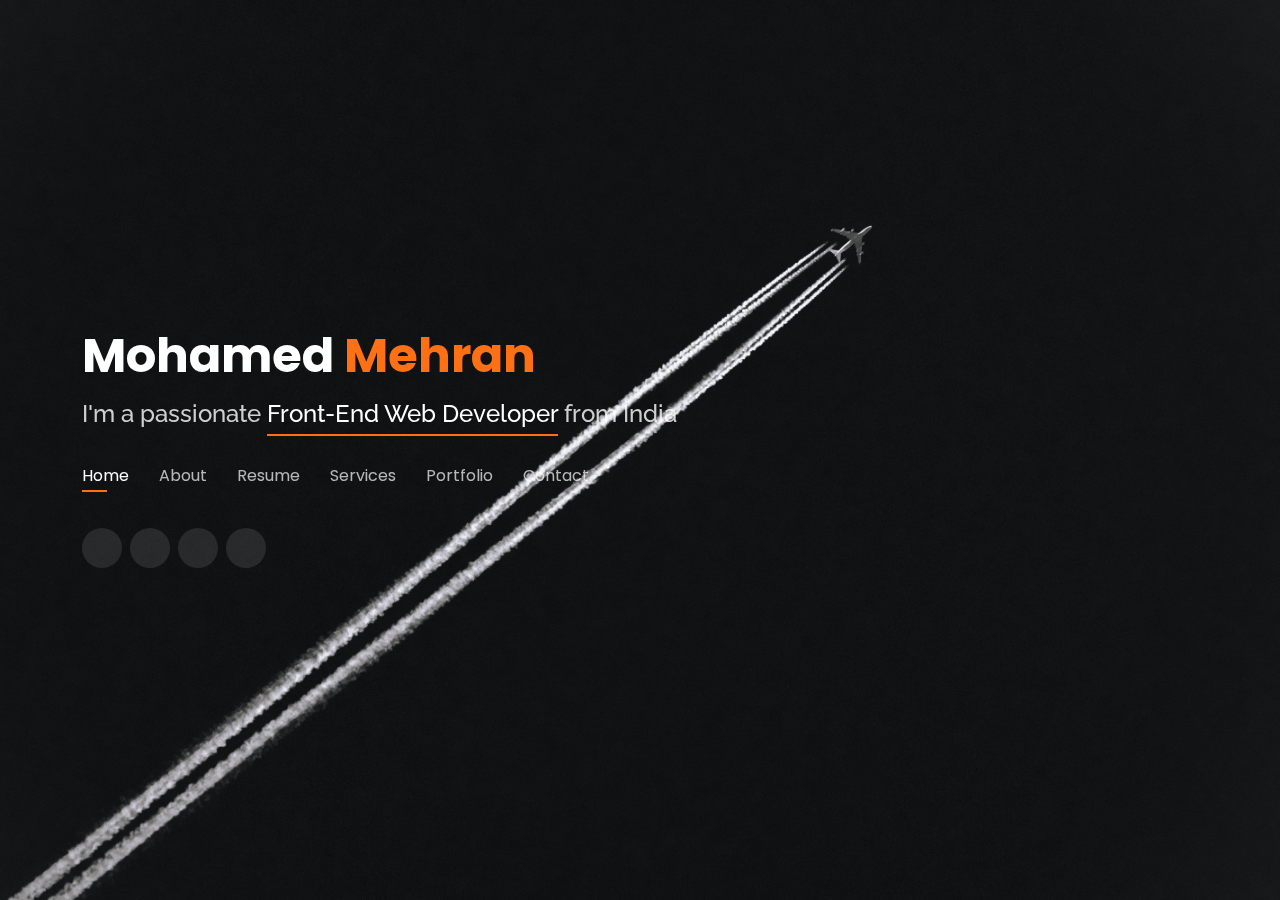
==== index.html @ 41e7545b "Add files via upload" ====
<!DOCTYPE html>
<html lang="en">

<head>
  <meta charset="utf-8">
  <meta content="width=device-width, initial-scale=1.0" name="viewport">

  <title>mehran's portfolio  </title>
  <meta content="" name="description">
  <meta content="" name="keywords">

  <!-- Favicons -->
  <link href="developer-39-774096.webp" rel="icon">
  <link href="apple-touch-icon.png" rel="apple-touch-icon">

  <!-- Google Fonts -->
  <link href="https://fonts.googleapis.com/css?family=Open+Sans:300,300i,400,400i,600,600i,700,700i|Raleway:300,300i,400,400i,500,500i,600,600i,700,700i|Poppins:300,300i,400,400i,500,500i,600,600i,700,700i" rel="stylesheet">

  <!-- Vendor CSS Files -->
  <link href="bootstrap.min.css" rel="stylesheet">
  <link href="bootstrap-icons.css" rel="stylesheet">
  <link href="boxicons.min.css" rel="stylesheet">
  <link href="glightbox.min.css" rel="stylesheet">
  <link href="remixicon.css" rel="stylesheet">
  <link href="swiper-bundle.min.css" rel="stylesheet">
  <link href='https://unpkg.com/boxicons@2.0.9/css/boxicons.min.css' rel='stylesheet'>

  <link rel="stylesheet" href="https://pro.fontawesome.com/releases/v5.10.0/css/all.css" integrity="sha384-AYmEC3Yw5cVb3ZcuHtOA93w35dYTsvhLPVnYs9eStHfGJvOvKxVfELGroGkvsg+p" crossorigin="anonymous"/>

  <!-- css animattion -->
  <link
  rel="stylesheet"
  href="https://cdnjs.cloudflare.com/ajax/libs/animate.css/4.1.1/animate.min.css"
/>


  <!-- Template Main CSS File -->
  <link href="style.css" rel="stylesheet">

  <!-- =======================================================
  * Template Name: Personal - v4.7.0
  * Template URL: https://bootstrapmade.com/personal-free-resume-bootstrap-template/
  * Author: BootstrapMade.com
  * License: https://bootstrapmade.com/license/
  ======================================================== -->
</head>

<body>

  <!-- ======= Header ======= -->
  <header id="header">
    <div class="container">

      <h1><a href="index.html">Mohamed<span style="color: #fd7014;"> Mehran</span></a></h1>
      <!-- Uncomment below if you prefer to use an image logo -->
      <!-- <a href="index.html" class="mr-auto"><img src="assets/img/logo.png" alt="" class="img-fluid"></a> -->
      <h2 class="animate__backInLeft">I'm a passionate <span>Front-End Web Developer</span> from India</h2>

      <nav id="navbar" class="navbar animate__backInRight">
        <ul>
          <li><a class="nav-link active" href="#header">Home</a></li>
          <li><a class="nav-link" href="#about">About</a></li>
          <li><a class="nav-link" href="#resume">Resume</a></li>
          <li><a class="nav-link" href="#services">Services</a></li>
          <li><a class="nav-link" href="#portfolio">Portfolio</a></li>
          <li><a class="nav-link" href="#contact">Contact</a></li>
        </ul>
        <i class="fas fa-bars mobile-nav-toggle"></i>  <i class=""></i>
      </nav><!-- .navbar -->

      <div class="social-links">
        <a href="#" class="twitter"><i class="fab fa-twitter"></i></a>
        <a href="https://www.facebook.com/md.m
        ehran.7311
        " class="facebook"><i class="fab fa-facebook"></i></a>
        <a href="https://instagram.com/md_mehr an_18?utm_medium=copy_link" class="instagram"><i class="fab fa-instagram"></i></i></a>
        <a href="https://www.linkedin.com/in/moha med-mehran-586612205" class="linkedin"><i class="fab fa-linkedin"></i>

         
      </div>

    </div>
  </header><!-- End Header -->

  <!-- ======= About Section ======= -->
  <section id="about" class="about">

    <!-- ======= About Me ======= -->
    <div class="about-me container">

      <div class="section-title">
        <h2>About</h2>
        <p>Learn more about me</p>
      </div>

      <div class="row">
        <div class="col-lg-4" data-aos="fade-right">
          <img src="its me.jpg" class="img-fluid" alt="">
        </div>
        <div class="col-lg-8 pt-4 pt-lg-0 content" data-aos="fade-left">
          <h3>Front-End &amp; WordPress Developer</h3>
          <p class="fst-italic" style="color: white;">
            
            Innovative Front End Developer with experience building and maintaining responsive
             websites in the recruiting industry.
              Proficient in HTML, CSS, jQuery, JavaScript and in wordpress;
               plus modern libraries and frameworks.
                Passionate about usability and possess working knowledge of Adobe Photoshop & Sketch
          </p>
          <div class="row">
            <div class="col-lg-6" style="color: white;">  
              <ul>
                <li><i class="fas fa-chevron-right"></i> <strong>Birthday:</strong> <span>8 sep 2000</span></li>
                <!-- <li><i class="fas fa-chevron-right"></i> <strong>Website:</strong> <span>www.example.com</span></li> -->
                <li><i class="fas fa-chevron-right"></i> <strong>Phone:</strong> <span>+91 96008 83414</span></li>
                <li><i class="fas fa-chevron-right"></i> <strong>City:</strong> <span>Chennai, India</span></li>
              </ul>
            </div>
            <div class="col-lg-6" style="color: white;">
              <ul>
                <li><i class="fas fa-chevron-right"></i> <strong>Age:</strong> <span>21</span></li>
                <li><i class="fas fa-chevron-right"></i> <strong>Degree:</strong> <span>Bachelor</span></li>
                <li><i class="fas fa-chevron-right"></i> <strong>Email:</strong> <span>mdmehran8963@gmail.com</span></li>
                <!-- <li><i class="fas fa-chevron-right"></i> <strong>Freelance:</strong> <span>Available</span></li> -->
              </ul>
            </div>
          </div>
          <p style="color: white;">
            Implementing web design and development principles to build stable software.
Bringing mock-ups to life using HTML, CSS, JavaScript.
Collaborating closely with the team to support projects during all phases of delivery.
Building websites that are responsive and usable.

           </p>
        </div>
      </div>

    </div><!-- End About Me -->



    <!-- ======= Skills  ======= -->
    <div class="skills container">

      <div class="section-title">
        <h2>Skills</h2>
      </div>

      <div class="row skills-content">

        <div class="col-lg-6">

          <div class="progress">
            <span class="skill">HTML <i class="val">90%</i></span>
            <div class="progress-bar-wrap">
              <div class="progress-bar" role="progressbar" aria-valuenow="90" aria-valuemin="0" aria-valuemax="100"></div>
            </div>
          </div>

          <div class="progress">
            <span class="skill">CSS <i class="val">90%</i></span>
            <div class="progress-bar-wrap">
              <div class="progress-bar" role="progressbar" aria-valuenow="90" aria-valuemin="0" aria-valuemax="100"></div>
            </div>
          </div>

          <div class="progress">
            <span class="skill">JavaScript <i class="val">70%</i></span>
            <div class="progress-bar-wrap">
              <div class="progress-bar" role="progressbar" aria-valuenow="70" aria-valuemin="0" aria-valuemax="100"></div>
            </div>
          </div>

        </div>

        <div class="col-lg-6">

          <div class="progress">
            <span class="skill">jQuery<i class="val">80%</i></span>
            <div class="progress-bar-wrap">
              <div class="progress-bar" role="progressbar" aria-valuenow="80" aria-valuemin="0" aria-valuemax="100"></div>
            </div>
          </div>

          <div class="progress">
            <span class="skill">WordPress/CMS <i class="val">80%</i></span>
            <div class="progress-bar-wrap">
              <div class="progress-bar" role="progressbar" aria-valuenow="90" aria-valuemin="0" aria-valuemax="100"></div>
            </div>
          </div>

          <div class="progress">
            <span class="skill">Photoshop <i class="val">55%</i></span>
            <div class="progress-bar-wrap">
              <div class="progress-bar" role="progressbar" aria-valuenow="55" aria-valuemin="0" aria-valuemax="100"></div>
            </div>
          </div>

        </div>

      </div>

    </div><!-- End Skills -->

    <!-- ======= Interests ======= -->
    <div class="interests container">

      <div class="section-title">
        <h2>Interests</h2>
      </div>

      <div class="row">
        <div class="col-lg-3 col-md-4">
          <div class="icon-box">
            <script src="https://cdn.lordicon.com/libs/mssddfmo/lord-icon-2.1.0.js"></script>
<lord-icon
    src="https://cdn.lordicon.com/wxnxiano.json"
    trigger="loop"
    colors="primary:#ffbb2c,secondary:#ffbb2c"
    stroke="95"
    style="width:40px;height:40px">
</lord-icon>
           <h3 style="padding-left: 5px;"> Reading Books </h3>
          </div>
        </div>
        <div class="col-lg-3 col-md-4 mt-4 mt-md-0">
          <div class="icon-box">
            <script src="https://cdn.lordicon.com/libs/mssddfmo/lord-icon-2.1.0.js"></script>
<lord-icon
    src="https://cdn.lordicon.com/hovbgwmd.json"
    trigger="loop"
    colors="primary:#5578ff,secondary:#5578ff"
    stroke="95"
    style="width:40px;height:40px">
</lord-icon>
            <h3 style="padding-left: 5px;">Cycling</h3>
          </div>
        </div>
        <div class="col-lg-3 col-md-4 mt-4 mt-md-0">
          <div class="icon-box">
            <script src="https://cdn.lordicon.com/libs/mssddfmo/lord-icon-2.1.0.js"></script>
<lord-icon
    src="https://cdn.lordicon.com/vieswnpa.json"
    trigger="loop"
    colors="primary:#e80368,secondary:#e80368"
    stroke="95"
    style="width:40px;height:40px">
</lord-icon>
            <h3 style="padding-left: 5px;"> Music</h3>
          </div>
        </div>
        <div class="col-lg-3 col-md-4 mt-4 mt-lg-0">
          <div class="icon-box">
            <script src="https://cdn.lordicon.com/libs/mssddfmo/lord-icon-2.1.0.js"></script>
<lord-icon
    src="https://cdn.lordicon.com/zbopvjaq.json"
    trigger="loop"
    colors="primary:#6193ff,secondary:#6193ff"
    stroke="95"
    style="width:40px;height:40px">
</lord-icon>
            <h3 style="padding-left: 5px;">Clothing</h3>
          </div>
        </div>
        <!-- <div class="col-lg-3 col-md-4 mt-4">
          <div class="icon-box">
            <i class="ri-database-2-line" style="color: #47aeff;"></i>
            <h3>Nemo Enim</h3>
          </div>
        </div> -->
        <!-- <div class="col-lg-3 col-md-4 mt-4">
          <div class="icon-box">
            <i class="ri-gradienter-line" style="color: #ffa76e;"></i>
            <h3>Eiusmod Tempor</h3>
          </div>
        </div>
        <div class="col-lg-3 col-md-4 mt-4">
          <div class="icon-box">
            <i class="ri-file-list-3-line" style="color: #11dbcf;"></i>
            <h3>Midela Teren</h3>
          </div>
        </div>
        <div class="col-lg-3 col-md-4 mt-4">
          <div class="icon-box">
            <i class="ri-price-tag-2-line" style="color: #4233ff;"></i>
            <h3>Pira Neve</h3>
          </div>
        </div>
        <div class="col-lg-3 col-md-4 mt-4">
          <div class="icon-box">
            <i class="ri-anchor-line" style="color: #b2904f;"></i>
            <h3>Dirada Pack</h3>
          </div>
        </div>
        <div class="col-lg-3 col-md-4 mt-4">
          <div class="icon-box">
            <i class="ri-disc-line" style="color: #b20969;"></i>
            <h3>Moton Ideal</h3>
          </div>
        </div>
        <div class="col-lg-3 col-md-4 mt-4">
          <div class="icon-box">
            <i class="ri-base-station-line" style="color: #ff5828;"></i>
            <h3>Verdo Park</h3>
          </div>
        </div>
        <div class="col-lg-3 col-md-4 mt-4">
          <div class="icon-box">
            <i class="ri-fingerprint-line" style="color: #29cc61;"></i>
            <h3>Flavor Nivelanda</h3>
          </div>
        </div>
      </div> -->

    </div><!-- End Interests -->

    <!-- ======= Testimonials ======= -->
    <!-- <div class="testimonials container">

      <div class="section-title">
        <h2>Testimonials</h2>
      </div>

      <div class="testimonials-slider swiper" data-aos="fade-up" data-aos-delay="100">
        <div class="swiper-wrapper">

          <div class="swiper-slide">
            <div class="testimonial-item">
              <p>
                <i class="bx bxs-quote-alt-left quote-icon-left"></i>
                Proin iaculis purus consequat sem cure digni ssim donec porttitora entum suscipit rhoncus. Accusantium quam, ultricies eget id, aliquam eget nibh et. Maecen aliquam, risus at semper.
                <i class="bx bxs-quote-alt-right quote-icon-right"></i>
              </p>
              <img src="assets/img/testimonials/testimonials-1.jpg" class="testimonial-img" alt="">
              <h3>Saul Goodman</h3>
              <h4>Ceo &amp; Founder</h4>
            </div>
          </div> End testimonial item

          <div class="swiper-slide">
            <div class="testimonial-item">
              <p>
                <i class="bx bxs-quote-alt-left quote-icon-left"></i>
                Export tempor illum tamen malis malis eram quae irure esse labore quem cillum quid cillum eram malis quorum velit fore eram velit sunt aliqua noster fugiat irure amet legam anim culpa.
                <i class="bx bxs-quote-alt-right quote-icon-right"></i>
              </p>
              <img src="assets/img/testimonials/testimonials-2.jpg" class="testimonial-img" alt="">
              <h3>Sara Wilsson</h3>
              <h4>Designer</h4>
            </div>
          </div>End testimonial item -->

          <!-- <div class="swiper-slide">
            <div class="testimonial-item">
              <p>
                <i class="bx bxs-quote-alt-left quote-icon-left"></i>
                Enim nisi quem export duis labore cillum quae magna enim sint quorum nulla quem veniam duis minim tempor labore quem eram duis noster aute amet eram fore quis sint minim.
                <i class="bx bxs-quote-alt-right quote-icon-right"></i>
              </p>
              <img src="assets/img/testimonials/testimonials-3.jpg" class="testimonial-img" alt="">
              <h3>Jena Karlis</h3>
              <h4>Store Owner</h4>
            </div>
          </div>End testimonial item -->

          <!-- <div class="swiper-slide">
            <div class="testimonial-item">
              <p>
                <i class="bx bxs-quote-alt-left quote-icon-left"></i>
                Fugiat enim eram quae cillum dolore dolor amet nulla culpa multos export minim fugiat minim velit minim dolor enim duis veniam ipsum anim magna sunt elit fore quem dolore labore illum veniam.
                <i class="bx bxs-quote-alt-right quote-icon-right"></i>
              </p>
              <img src="assets/img/testimonials/testimonials-4.jpg" class="testimonial-img" alt="">
              <h3>Matt Brandon</h3>
              <h4>Freelancer</h4>
            </div>
          </div>End testimonial item -->

          <!-- <div class="swiper-slide">
            <div class="testimonial-item">
              <p>
                <i class="bx bxs-quote-alt-left quote-icon-left"></i>
                Quis quorum aliqua sint quem legam fore sunt eram irure aliqua veniam tempor noster veniam enim culpa labore duis sunt culpa nulla illum cillum fugiat legam esse veniam culpa fore nisi cillum quid.
                <i class="bx bxs-quote-alt-right quote-icon-right"></i>
              </p>
              <img src="assets/img/testimonials/testimonials-5.jpg" class="testimonial-img" alt="">
              <h3>John Larson</h3>
              <h4>Entrepreneur</h4>
            </div>
          </div>End testimonial item -->

        <!-- </div>
        <div class="swiper-pagination"></div>
      </div>

      <div class="owl-carousel testimonials-carousel">

      </div>

    </div>End Testimonials  -->

   </section><!--End About Section -->

  <!-- ======= Resume Section ======= -->
  <section id="resume" class="resume">
    <div class="container">

      <div class="section-title">
        <h2 class="animate__backInRight">Resume</h2>
        <p>Check My Resume</p>
      </div>

      <div class="row">
        <div class="col-lg-6">
          <h3 class="resume-title">Sumary</h3>
          <div class="resume-item pb-0" style="color: white;">
            <h4>About</h4>
            <p><em>Innovative and deadline-driven Web Developer with experience designing and developing user-centered digital/print marketing material from initial concept to final, polished deliverable.</em></p>
            <p>
            <ul>
              <li>5/37 jalalpet Ambur (Chennai)</li>
              <li>+91 96008 83414</li>
              <li>mdmehran8963@gmail.com</li>
            </ul>
            </p>
          </div>

          <h3 class="resume-title">Education</h3>
          <div class="resume-item" style="color: white;">
            <h4>ADCA(Advance diploma in computer application)</h4>
            <h5>2020 - 2021</h5>
            <p><em> JAWA Computer RGYSM , Ambur, Chennai</em></p>
        
          </div>
          <div class="resume-item" style="color: white;">
            
            <h4>BCA</h4>
            <h5>2018 - 2021</h5>
            <p><em>Islamiah College, Vaniyambadi, Chennai</em></p>
           
          </div>
          
          <div class="resume-item" style="color: white;">
            <h4>HSC(12TH), MPC(Computer Science)</h4>
            <h5>2017 - 2018</h5>
            <p><em>TAW  Matriculation School, Ambur, Chennai</em></p>
            <p></p>
          </div>
          <div class="resume-item" style="color: white;">
            <h4>SSLC(10TH)</h4>
            <h5>2015 - 2016</h5>
            <p><em>TAW  Matriculation School, Ambur, Chennai</em></p>
            <p></p>
          </div>
        </div>
        <div class="col-lg-6">
          <h3 class="resume-title" >Professional Experience</h3>
          <div class="resume-item" style="color: white;">
            <h4>Front-End Developer</h4>
            <h5>2021 - Present</h5>
            <p><em>Glider Technologies, Chennai, India </em></p>
            <p>
            <ul>
              <li>As a web Developer works on the real life projects in development, and implementation of the graphic, layout, and production communication materials</li>
              <li>Delegate tasks to the 12 members of the design team and provide counsel on all aspects of the project. </li>
              <li>Creating and maintaining many websites and web application
              </li>
              
            </ul>
            </p>
          </div>
          <div class="resume-item" style="color: white;">
            <h4>Purchaser</h4>
            <h5>2020 - 2021</h5>
            <p><em>Honour Shoes, Chennai, India</em></p>
            <p>
            <ul>
              <li>10 month experience as a purchaser </li>
              <li>Planning, Material Management, Cost Of Production
              </li>
              <li>Recommended and consulted with clients on the most appropriate product</li>
              
            </ul>
            </p>
          </div>
        </div>
      </div>

    </div>
  </section><!-- End Resume Section -->

  <!-- ======= Services Section ======= -->
  <section id="services" class="services">
    <div class="container">

      <div class="section-title">
        <h2>Services</h2>
        <p>My Services</p>
      </div>

      <div class="row">
        <div class="col-lg-4 col-md-6 d-flex align-items-stretch">
          <div class="icon-box">
            <div class="icon">
            <script src="https://cdn.lordicon.com/libs/mssddfmo/lord-icon-2.1.0.js"></script>
<lord-icon
    src="https://cdn.lordicon.com/ymrqtsej.json"
    trigger="loop"
    colors="primary:#121331"
    style="width:70px;height:70px">
</lord-icon>
</div>
            <h4><a href="">Web Development</a></h4>
            <p>We create impressive websites that empower your web identity and take your business to new heights.</p>
          </div>
        </div>

        <div class="col-lg-4 col-md-6 d-flex align-items-stretch mt-4 mt-md-0">
          <div class="icon-box">
            <div class="icon">
              <script src="https://cdn.lordicon.com/libs/mssddfmo/lord-icon-2.1.0.js"></script>
              <lord-icon
                  src="https://cdn.lordicon.com/pijqcxrg.json"
                  trigger="loop"
                  colors="primary:#121331,secondary:#393e46"
                  style="width:70px;height:70px">
              </lord-icon>
            </div>
            <h4><a href="">Logo, Brand identity</a></h4>
            <p>Elevate your brand identity design and attract new customers. Meet with our branding to discuss your brand identity & design requirements.</p>
          </div>
        </div>

        <div class="col-lg-4 col-md-6 d-flex align-items-stretch mt-4 mt-lg-0">
          <div class="icon-box">
            <div class="icon">
              <script src="https://cdn.lordicon.com/libs/mssddfmo/lord-icon-2.1.0.js"></script>
              <lord-icon
                  src="https://cdn.lordicon.com/vlupvdhl.json"
                  trigger="loop"
                  colors="primary:#121331,secondary:#393e46"
                  style="width:250px;height:250px">
              </lord-icon>
            </div>
            <h4><a href="">Paid Promotions</a></h4>
            <p>Whether You Need A Website Or Digital Advertising, We Can Do It! In The Ever-Evolving, like social media accounts</p>
          </div>
        </div>

      

      </div>

    </div>
  </section><!-- End Services Section -->

  <!-- ======= Portfolio Section ======= -->
  <section id="portfolio" class="portfolio">
    <div class="container">

      <div class="section-title">
        <h2>Portfolio</h2>
        <p>My Works</p>
      </div>

      <div class="row">
        <div class="col-lg-12 d-flex justify-content-center">
          <ul id="portfolio-flters">
            <li data-filter="*" class="filter-active">All</li>
            <li data-filter=".filter-app">Websites</li>
            <li data-filter=".filter-card">Designs</li>
            <!-- <li data-filter=".filter-web">Web</li> -->
          </ul>
        </div>
      </div>

      <div class="row portfolio-container">

        <div class="col-lg-4 col-md-6 portfolio-item filter-app">
          <div class="portfolio-wrap">
            <img src="20211203_112956.jpg" class="img-fluid" alt="">
            <div class="portfolio-info">
              <h4>web 1</h4>
              <p>Websites</p>
              <div class="portfolio-links">
                <a href="20211203_112956.jpg" data-gallery="portfolioGallery" class="portfolio-lightbox" title="App 1"><i class="bx bx-plus"></i></a>
                <a href="portfolio-details.html" data-gallery="portfolioDetailsGallery" data-glightbox="type: external" class="portfolio-details-lightbox" title="Portfolio Details"><i class="bx bx-link"></i></a>
              </div>
            </div>
          </div>
        </div>

        <div class="col-lg-4 col-md-6 portfolio-item filter-app">
          <div class="portfolio-wrap">
            <img src="20211203_113317.jpg" class="img-fluid" alt="">
            <div class="portfolio-info">
              <h4>web 2</h4>
              <p>Websites</p>
              <div class="portfolio-links">
                <a href="20211203_113317.jpg" data-gallery="portfolioGallery" class="portfolio-lightbox" title="App 1"><i class="bx bx-plus"></i></a>
                <a href="portfolio-details.html" data-gallery="portfolioDetailsGallery" data-glightbox="type: external" class="portfolio-details-lightbox" title="Portfolio Details"><i class="bx bx-link"></i></a>
              </div>
            </div>
          </div>
        </div>

        <div class="col-lg-4 col-md-6 portfolio-item filter-app">
          <div class="portfolio-wrap">
            <img src="20211203_113145.jpg" class="img-fluid" alt="">
            <div class="portfolio-info">
              <h4>web 3</h4>
              <p>Websites</p>
              <div class="portfolio-links">
                <a href="20211203_113145.jpg" data-gallery="portfolioGallery" class="portfolio-lightbox" title="App 1"><i class="bx bx-plus"></i></a>
                <a href="portfolio-details.html" data-gallery="portfolioDetailsGallery" data-glightbox="type: external" class="portfolio-details-lightbox" title="Portfolio Details"><i class="bx bx-link"></i></a>
              </div>
            </div>
          </div>
        </div>

        <div class="col-lg-4 col-md-6 portfolio-item filter-app">
          <div class="portfolio-wrap">
            <img src="Screenshot (169).png" class="img-fluid" alt="">
            <div class="portfolio-info">
              <h4>web 01</h4>
              <p>Websites</p>
              <div class="portfolio-links">
                <a href="Screenshot (169).png" data-gallery="portfolioGallery" class="portfolio-lightbox" title="App 1"><i class="bx bx-plus"></i></a>
                <a href="portfolio-details.html" data-gallery="portfolioDetailsGallery" data-glightbox="type: external" class="portfolio-details-lightbox" title="Portfolio Details"><i class="bx bx-link"></i></a>
              </div>
            </div>
          </div>
        </div>

        <div class="col-lg-4 col-md-6 portfolio-item filter-app">
          <div class="portfolio-wrap">
            <img src="Screenshot (170).png" class="img-fluid" alt="">
            <div class="portfolio-info">
              <h4>web 01</h4>
              <p>Websites</p>
              <div class="portfolio-links">
                <a href="Screenshot (170).png" data-gallery="portfolioGallery" class="portfolio-lightbox" title="App 1"><i class="bx bx-plus"></i></a>
                <a href="portfolio-details.html" data-gallery="portfolioDetailsGallery" data-glightbox="type: external" class="portfolio-details-lightbox" title="Portfolio Details"><i class="bx bx-link"></i></a>
              </div>
            </div>
          </div>
        </div>

        <div class="col-lg-4 col-md-6 portfolio-item filter-app">
          <div class="portfolio-wrap">
            <img src="Screenshot (171).png" class="img-fluid" alt="">
            <div class="portfolio-info">
              <h4>web 01</h4>
              <p>Websites</p>
              <div class="portfolio-links">
                <a href="Screenshot (171).png" data-gallery="portfolioGallery" class="portfolio-lightbox" title="App 1"><i class="bx bx-plus"></i></a>
                <a href="portfolio-details.html" data-gallery="portfolioDetailsGallery" data-glightbox="type: external" class="portfolio-details-lightbox" title="Portfolio Details"><i class="bx bx-link"></i></a>
              </div>
            </div>
          </div>
        </div>


        <div class="col-lg-4 col-md-6 portfolio-item filter-app">
          <div class="portfolio-wrap">
            <img src="Screenshot (172).png" class="img-fluid" alt="">
            <div class="portfolio-info">
              <h4>web 01</h4>
              <p>Websites</p>
              <div class="portfolio-links">
                <a href="Screenshot (172).png" data-gallery="portfolioGallery" class="portfolio-lightbox" title="App 1"><i class="bx bx-plus"></i></a>
                <a href="portfolio-details.html" data-gallery="portfolioDetailsGallery" data-glightbox="type: external" class="portfolio-details-lightbox" title="Portfolio Details"><i class="bx bx-link"></i></a>
              </div>
            </div>
          </div>
        </div>

        <div class="col-lg-4 col-md-6 portfolio-item filter-app">
          <div class="portfolio-wrap">
            <img src="Screenshot (165).png" class="img-fluid" alt="">
            <div class="portfolio-info">
              <h4>web 02</h4>
              <p>Websites</p>
              <div class="portfolio-links">
                <a href="Screenshot (165).png" data-gallery="portfolioGallery" class="portfolio-lightbox" title="App 1"><i class="bx bx-plus"></i></a>
                <a href="portfolio-details.html" data-gallery="portfolioDetailsGallery" data-glightbox="type: external" class="portfolio-details-lightbox" title="Portfolio Details"><i class="bx bx-link"></i></a>
              </div>
            </div>
          </div>
        </div>


        <div class="col-lg-4 col-md-6 portfolio-item filter-app">
          <div class="portfolio-wrap">
            <img src="Screenshot (166).png" class="img-fluid" alt="">
            <div class="portfolio-info">
              <h4>web 02</h4>
              <p>Websites</p>
              <div class="portfolio-links">
                <a href="Screenshot (166).png" data-gallery="portfolioGallery" class="portfolio-lightbox" title="App 1"><i class="bx bx-plus"></i></a>
                <a href="portfolio-details.html" data-gallery="portfolioDetailsGallery" data-glightbox="type: external" class="portfolio-details-lightbox" title="Portfolio Details"><i class="bx bx-link"></i></a>
              </div>
            </div>
          </div>
        </div>

        <div class="col-lg-4 col-md-6 portfolio-item filter-app">
          <div class="portfolio-wrap">
            <img src="Screenshot (167).png" class="img-fluid" alt="">
            <div class="portfolio-info">
              <h4>web 02</h4>
              <p>Websites</p>
              <div class="portfolio-links">
                <a href="Screenshot (167).png" data-gallery="portfolioGallery" class="portfolio-lightbox" title="App 1"><i class="bx bx-plus"></i></a>
                <a href="portfolio-details.html" data-gallery="portfolioDetailsGallery" data-glightbox="type: external" class="portfolio-details-lightbox" title="Portfolio Details"><i class="bx bx-link"></i></a>
              </div>
            </div>
          </div>
        </div>



      

      

        <div class="col-lg-4 col-md-6 portfolio-item filter-card">
          <div class="portfolio-wrap">
            <img src="Screenshot (179).png" class="img-fluid" alt="">
            <div class="portfolio-info">
              <h4>design1</h4>
              <p>design</p>
              <div class="portfolio-links">
                <a href="Screenshot (179).png" data-gallery="portfolioGallery" class="portfolio-lightbox" title="Card 2"><i class="bx bx-plus"></i></a>
                <a href="portfolio-details.html" data-gallery="portfolioDetailsGallery" data-glightbox="type: external" class="portfolio-details-lightbox" title="Portfolio Details"><i class="bx bx-link"></i></a>
              </div>
            </div>
          </div>
        </div>

        <div class="col-lg-4 col-md-6 portfolio-item filter-card">
          <div class="portfolio-wrap">
            <img src="Screenshot (182).png" class="img-fluid" alt="">
            <div class="portfolio-info">
              <h4>design2</h4>
              <p>design</p>
              <div class="portfolio-links">
                <a href="Screenshot (182).png" data-gallery="portfolioGallery" class="portfolio-lightbox" title="Card 2"><i class="bx bx-plus"></i></a>
                <a href="portfolio-details.html" data-gallery="portfolioDetailsGallery" data-glightbox="type: external" class="portfolio-details-lightbox" title="Portfolio Details"><i class="bx bx-link"></i></a>
              </div>
            </div>
          </div>
        </div>

        
        <div class="col-lg-4 col-md-6 portfolio-item filter-card">
          <div class="portfolio-wrap">
            <img src="Screenshot (183).png" class="img-fluid" alt="">
            <div class="portfolio-info">
              <h4>design3</h4>
              <p>design</p>
              <div class="portfolio-links">
                <a href="Screenshot (183).png" data-gallery="portfolioGallery" class="portfolio-lightbox" title="Card 2"><i class="bx bx-plus"></i></a>
                <a href="portfolio-details.html" data-gallery="portfolioDetailsGallery" data-glightbox="type: external" class="portfolio-details-lightbox" title="Portfolio Details"><i class="bx bx-link"></i></a>
              </div>
            </div>
          </div>
        </div>

        <div class="col-lg-4 col-md-6 portfolio-item filter-card">
          <div class="portfolio-wrap">
            <img src="Screenshot (177).png" class="img-fluid" alt="">
            <div class="portfolio-info">
              <h4>design4</h4>
              <p>design</p>
              <div class="portfolio-links">
                <a href="Screenshot (177).png" data-gallery="portfolioGallery" class="portfolio-lightbox" title="Card 2"><i class="bx bx-plus"></i></a>
                <a href="portfolio-details.html" data-gallery="portfolioDetailsGallery" data-glightbox="type: external" class="portfolio-details-lightbox" title="Portfolio Details"><i class="bx bx-link"></i></a>
              </div>
            </div>
          </div>
        </div>



      

      

        

        

      </div>

    </div>
  </section><!-- End Portfolio Section -->

  <!-- ======= Contact Section ======= -->
  <section id="contact" class="contact">
    <div class="container">

      <div class="section-title">
        <h2>Contact</h2>
        <p>Contact Me</p>
      </div>

      <div class="row mt-2">

        <div class="col-md-6 d-flex align-items-stretch">
          <div class="info-box">
            <i class="bx bx-map"></i>
            <h3>My Address</h3>
            <p>5/37 jalalpet, AMBUR, Chennai (India)</p>
          </div>
        </div>

        <div class="col-md-6 mt-4 mt-md-0 d-flex align-items-stretch">
          <div class="info-box">
            <i class="bx bx-share-alt"></i>
            <h3>Social Profiles</h3>
            <div class="social-links">
              <a href="#" class="twitter"><i class="fab fa-twitter"></i></a>
              <a href="https://www.facebook.com/md.m
              ehran.7311
              " class="facebook"><i class="fab fa-facebook-square"></i></i></a>
              <a href="https://instagram.com/md_mehr an_18?utm_medium=copy_link" class="instagram"><i class="fab fa-instagram"></i></a>
              <a href="https://www.linkedin.com/in/moha med-mehran-586612205" class="linkedin"><i class="fab fa-linkedin"></i></a>
            </div>
          </div>
        </div>

        <div class="col-md-6 mt-4 d-flex align-items-stretch">
          <div class="info-box">
            <i class="bx bx-envelope"></i>
            <h3>Email Me</h3>
            <p>mdmehran8963@gmail.com</p>
          </div>
        </div>
        <div class="col-md-6 mt-4 d-flex align-items-stretch">
          <div class="info-box">
            <i class="bx bx-phone-call"></i>
            <h3>Call Me</h3>
            <p>+91 96008 83414</p>
          </div>
        </div>
      </div>

      <form action="forms/contact.php" method="post" role="form" class="php-email-form mt-4">
        <div class="row">
          <div class="col-md-6 form-group">
            <input type="text" name="name" class="form-control" id="name" placeholder="Your Name" required>
          </div>
          <div class="col-md-6 form-group mt-3 mt-md-0">
            <input type="email" class="form-control" name="email" id="email" placeholder="Your Email" required>
          </div>
        </div>
        <div class="form-group mt-3">
          <input type="text" class="form-control" name="subject" id="subject" placeholder="Subject" required>
        </div>
        <div class="form-group mt-3">
          <textarea class="form-control" name="message" rows="5" placeholder="Message" required></textarea>
        </div>
        <div class="my-3">
          <div class="loading">Loading</div>
          <div class="error-message"></div>
          <div class="sent-message">Your message has been sent. Thank you!</div>
        </div>
        <div class="text-center"><button type="submit">Send Message</button></div>
      </form>

    </div>
  </section><!-- End Contact Section -->

  <!-- <div class="credits">
    All the links in the footer should remain intact. -->
    <!-- You can delete the links only if you purchased the pro version. -->
    <!-- Licensing information: https://bootstrapmade.com/license/ -->
    <!-- Purchase the pro version with working PHP/AJAX contact form: https://bootstrapmade.com/personal-free-resume-bootstrap-template/ 
    Designed by <a href="https://bootstrapmade.com/">BootstrapMade</a>
  </div> -->

  <!-- Vendor JS Files -->
  <script src="purecounter.js"></script>
  <script src="assets/vendor/bootstrap/js/bootstrap.bundle.min.js"></script>
  <script src="glightbox.min.js"></script>
  <script src="isotope.pkgd.min.js"></script>
  <script src="swiper-bundle.min.js"></script>
  <script src="noframework.waypoints.js"></script>
  <script src="validate.js"></script>

  <!-- Template Main JS File -->
  <script src="main.js"></script>

</body>

</html>
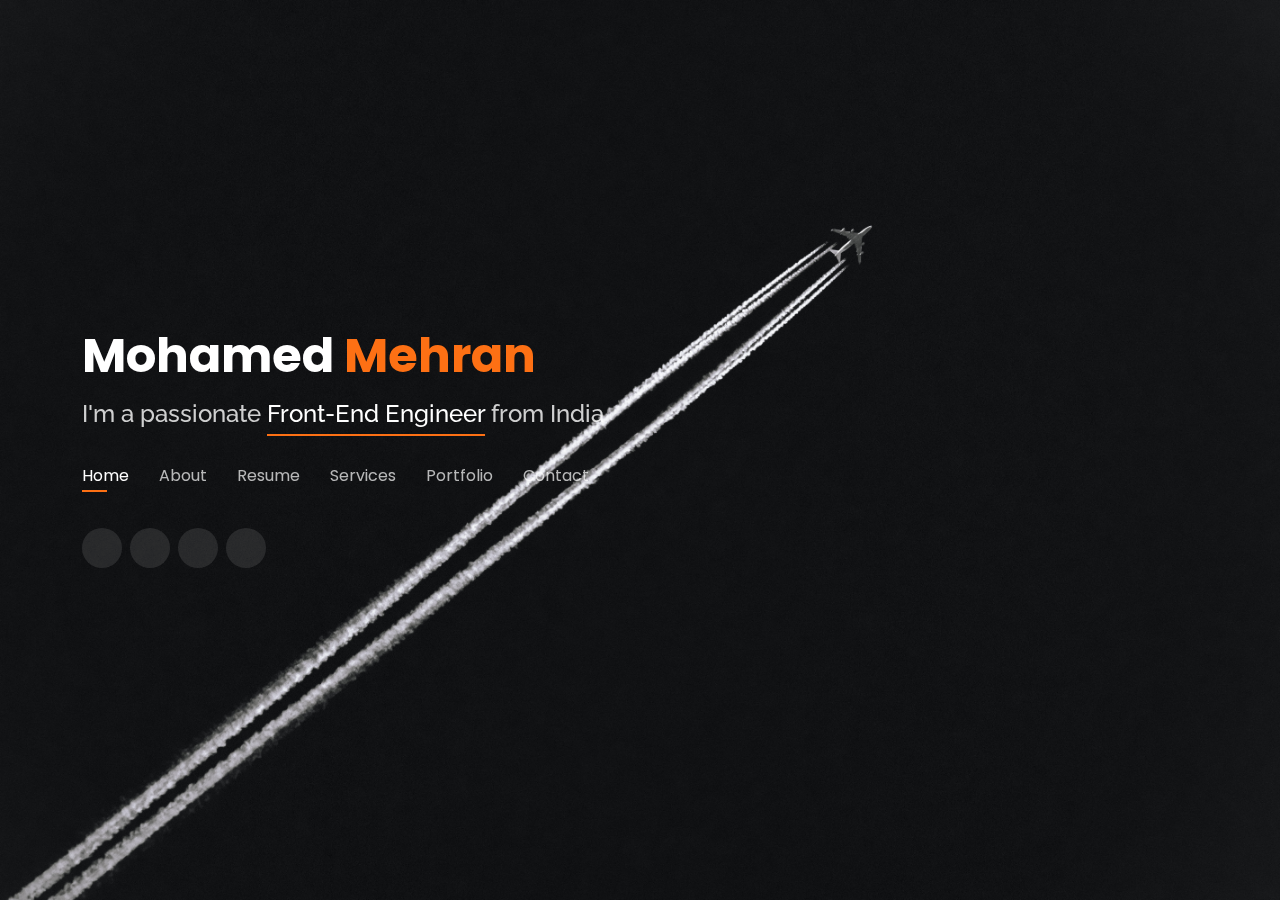
==== commit 6a66c4aa: "comment chnages" ====
--- a/index.html
+++ b/index.html
@@ -37,12 +37,6 @@
   <!-- Template Main CSS File -->
   <link href="style.css" rel="stylesheet">
 
-  <!-- =======================================================
-  * Template Name: Personal - v4.7.0
-  * Template URL: https://bootstrapmade.com/personal-free-resume-bootstrap-template/
-  * Author: BootstrapMade.com
-  * License: https://bootstrapmade.com/license/
-  ======================================================== -->
 </head>
 
 <body>
@@ -54,7 +48,7 @@
       <h1><a href="index.html">Mohamed<span style="color: #fd7014;"> Mehran</span></a></h1>
       <!-- Uncomment below if you prefer to use an image logo -->
       <!-- <a href="index.html" class="mr-auto"><img src="assets/img/logo.png" alt="" class="img-fluid"></a> -->
-      <h2 class="animate__backInLeft">I'm a passionate <span>Front-End Web Developer</span> from India</h2>
+      <h2 class="animate__backInLeft">I'm a passionate <span>Front-End Engineer</span> from India</h2>
 
       <nav id="navbar" class="navbar animate__backInRight">
         <ul>
@@ -98,7 +92,7 @@
           <img src="its me.jpg" class="img-fluid" alt="">
         </div>
         <div class="col-lg-8 pt-4 pt-lg-0 content" data-aos="fade-left">
-          <h3>Front-End &amp; WordPress Developer</h3>
+          <h3>Front-End Engineer</h3>
           <p class="fst-italic" style="color: white;">
             
             Innovative Front End Developer with experience building and maintaining responsive
--- a/style.css
+++ b/style.css
@@ -1,13 +1,4 @@
-/**
-* Template Name: Personal - v4.7.0
-* Template URL: https://bootstrapmade.com/personal-free-resume-bootstrap-template/
-* Author: BootstrapMade.com
-* License: https://bootstrapmade.com/license/
-*/
-
-/*--------------------------------------------------------------
-# General
---------------------------------------------------------------*/
+
 body {
   font-family: "Open Sans", sans-serif;
   background-color: #040404;
